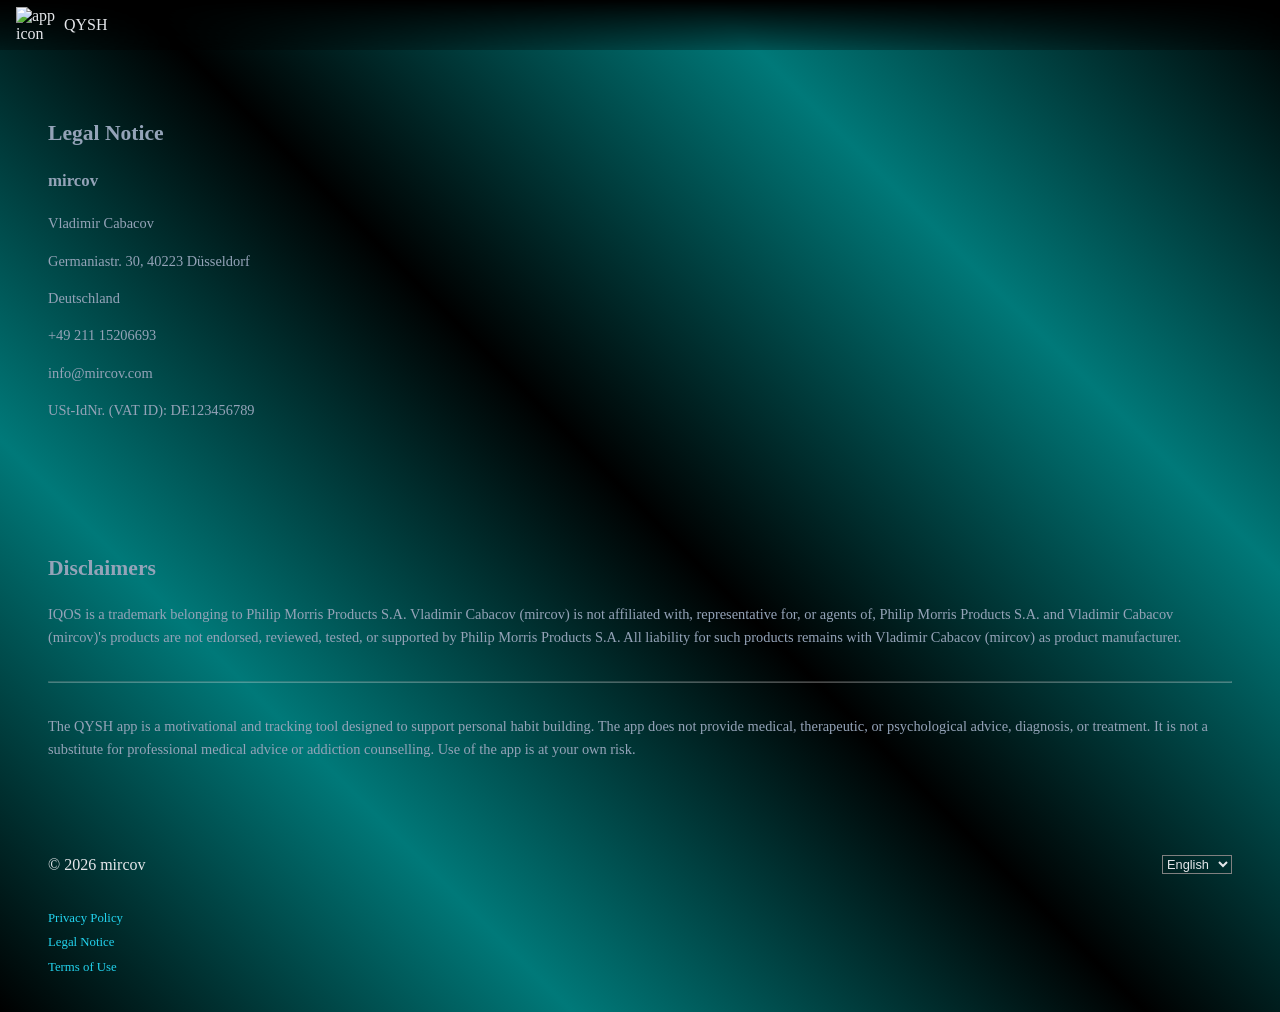
==== legal/index.html @ c047d849 "Remove unknown languages for now" ====
<!DOCTYPE html>
<html lang="en">

<head>
    <meta charset="UTF-8">
    <meta name="viewport" content="width=device-width, initial-scale=1.0">
    <meta name="color-theme" content="#000000">
    <link rel="stylesheet" href="../style.css">
    <link rel="icon" type="image/png" href="../images/QYSHIcon.png" sizes="32x32">
    <link rel="icon" type="image/png" href="../images/QYSHIcon.png" sizes="192x192">
    <link rel="apple-touch-icon" href="../images/QYSHIcon.png" sizes="180x180">
    <link rel="shortcut icon" href="../images/QYSHIcon.png">
    <title>QYSH Legal notice</title>
</head>

<body>

<nav class="navbar">
    <a class="app-label" href="../">
        <img src="../images/QYSHIcon.png" alt="app icon">
        <p>QYSH</p>
    </a>
</nav>

<section class="body-text">
    <h2 data-i18n="legal-notice">Legal Notice</h2>
    <h3>mircov</h3>
    <p>Vladimir Cabacov</p>
    <p>Germaniastr. 30, 40223 Düsseldorf</p>
    <p>Deutschland</p>
    <p>+49 211 15206693</p>
    <a href="mailto:info@mircov.com">info@mircov.com</a>
    <p>USt-IdNr. (VAT ID): DE123456789</p>
</section>

<section class="body-text">
    <h2 data-i18n="disclaimers">Disclaimers</h2>
    <div>
        <p data-i18n="iqos-disclaimer">IQOS is a trademark belonging to Philip Morris Products S.A. Vladimir Cabacov (mircov) is not affiliated with, representative for, or agents of, Philip Morris Products S.A. and Vladimir Cabacov (mircov)'s products are not endorsed, reviewed, tested, or supported by Philip Morris Products S.A. All liability for such products remains with Vladimir Cabacov (mircov) as product manufacturer.</p>
        <div id="iqos-disclaimer-en-container">
            <h4>English version</h4>
            <p id="iqos-disclaimer-en"></p>
        </div>
    </div>

    <hr class="divider">

    <p data-i18n="medical-disclaimer">The QYSH app is a motivational and tracking tool designed to support personal habit building. The app does not provide medical, therapeutic, or psychological advice, diagnosis, or treatment. It is not a substitute for professional medical advice or addiction counselling. Use of the app is at your own risk.</p>
</section>

<div class="footer">
    <p>&#169; <span id="year">year</span> mircov</p>

    <select id="languages" name="languages" aria-label="Language" onchange="changeLanguage(this.value)">
        <option value="de">Deutsch</option>
        <option value="en">English</option>
        <option value="ru">Русский</option>
    </select>
</div>

<div class="footer-links">
    <a href="../privacy/" data-i18n="privacy-title">Privacy Policy</a>
    <a href="../legal/" data-i18n="legal-notice">Legal Notice</a>
    <a href="../terms/" data-i18n="terms-of-use">Terms of Use</a>
</div>

<script src="../script.js"></script>

</body>

</html>
---- style.css ----
:root {
    --button-shadow-color: #22d3ee40;
    --cyan-color: #007979;
    --button-color: #22d3ee;
    --primary-text-color: #e5e7eb;
    --dark-gray-color: #94a3b81f;
    scroll-behavior: smooth;
}

html {
    background-color: black;
}

body {
    margin: 0;
    padding-bottom: 1rem;
    font-family: ui-sans-serif, Helvetica Neue;
    background: linear-gradient(45deg, black, var(--cyan-color), black, var(--cyan-color), black);
    color: var(--primary-text-color);
}

.navbar {
    position: sticky;
    top: 0;
    z-index: 100;
    display: flex;
    background: linear-gradient(0, rgba(0, 0, 0, .3), black);
    backdrop-filter: blur(0.3rem);
    flex-wrap: wrap;
    align-items: center;
    justify-content: space-between;
    padding: 0 1rem 0;

    .app-label {
        display: flex;
        align-items: center;
        gap: 0.5rem;

        img {
            max-width: 2.5rem;
        }
    }

    .nav-download:hover {
       color: inherit;
    }
}



.card-list {
    display: grid;
    grid-template-columns: 1fr 1fr;
    gap: 1rem;
}

.card-list > .card:last-child:nth-child(odd) {
    grid-column: 1 / -1;
    justify-self: center;
    width: calc((100% - 1rem) / 2);
    box-sizing: border-box;
}

section {
    padding: 3rem;
}

.badge-link img {
    height: 100px;
    width: auto;
}

.badge-block {
    display: flex;
    flex-direction: row;
    justify-content: center;
    align-items: center;
    padding: 2rem 0 2rem 0;
    gap: 2rem;
}

.footer {
    display: flex;
    justify-content: space-between;
    align-items: center;
    flex-wrap: wrap-reverse;
    margin: 1rem 3rem;
}

.footer-links {
    display: flex;
    flex-direction: column;
    margin: 1rem 3rem;
    a {
        color: var(--button-color);
        font-size: .8rem;
        margin: .3rem 0rem;
    } 
}

@media (max-width: 750px) {
    .card-list {
        grid-template-columns: 1fr;
    }

    .card-list > .card:last-child:nth-child(odd) {
        width: 100%;
    }

    section {
        padding: 1rem;
    }

    .badge-block {
        flex-direction: column;
    }

    .badge-link img {
        width: 300px;
        height: auto;
    }

    .footer {
        margin: 1rem 1rem;
    }

    .footer-links {
        margin: 1rem 1rem;
    }
}

.badge {
    display: inline-block;
    padding: .35rem .6rem;
    border: 1px solid var(--button-color);
    border-radius: 1rem;
}

.badge-list {
    display: flex;
    flex-wrap: wrap;
    gap: .5rem;
}

.spacing-block {
    display: flex;
    justify-content: center;
    align-items: center;
    flex-wrap: wrap;
    padding: 2rem 0 2rem 0;
    gap: 2rem;
}

.card {
    padding: 1.2rem;
    background: linear-gradient(180deg, rgba(15, 23, 42, .9), rgba(15, 23, 42, .7));
    border: 1px solid var(--dark-gray-color);
    border-radius: 1rem;
}

.card.iconed {
    display: flex;
    align-items: center;
}

.card-content {
    flex: 0 0 60%;
}

.card-image {
    flex: 0 0 40%;
    display: flex;
    justify-content: center;
    align-items: center;
}

.card-image img {
    width: 100%;
    height: auto;
    object-fit: contain;
}

.icon {
    display: flex;
    justify-content: center;
    align-items: center;
    width: 2.5rem;
    height: 2.5rem;
    background: rgba(34, 211, 238, .12);
    border: 1px solid var(--button-shadow-color);
    border-radius: .5rem;
}

.button {
    display: inline-flex;
    align-items: center;
    justify-content: center;
    background: var(--button-color);
    border-radius: .5rem;
    padding: .5rem;
    font-weight: 700;
    letter-spacing: .02rem;
}

.button:hover {
    transform: translateY(-1px);
    box-shadow: 0 12px 26px var(--button-shadow-color);
}

a {
    color: inherit;
    text-decoration: none;
}

select {
  font-size: 0.8em;
}

#languages {
    background: none;
    border-color: gray;
    color: var(--primary-text-color);
}

#languages:focus {
    outline: none;
}

.body-text {
    font-size: 0.9rem;
    color: #94a3b8;
    line-height: 1.6;
}

.divider {
    margin: 2rem 0;
    opacity: 0.3;
}
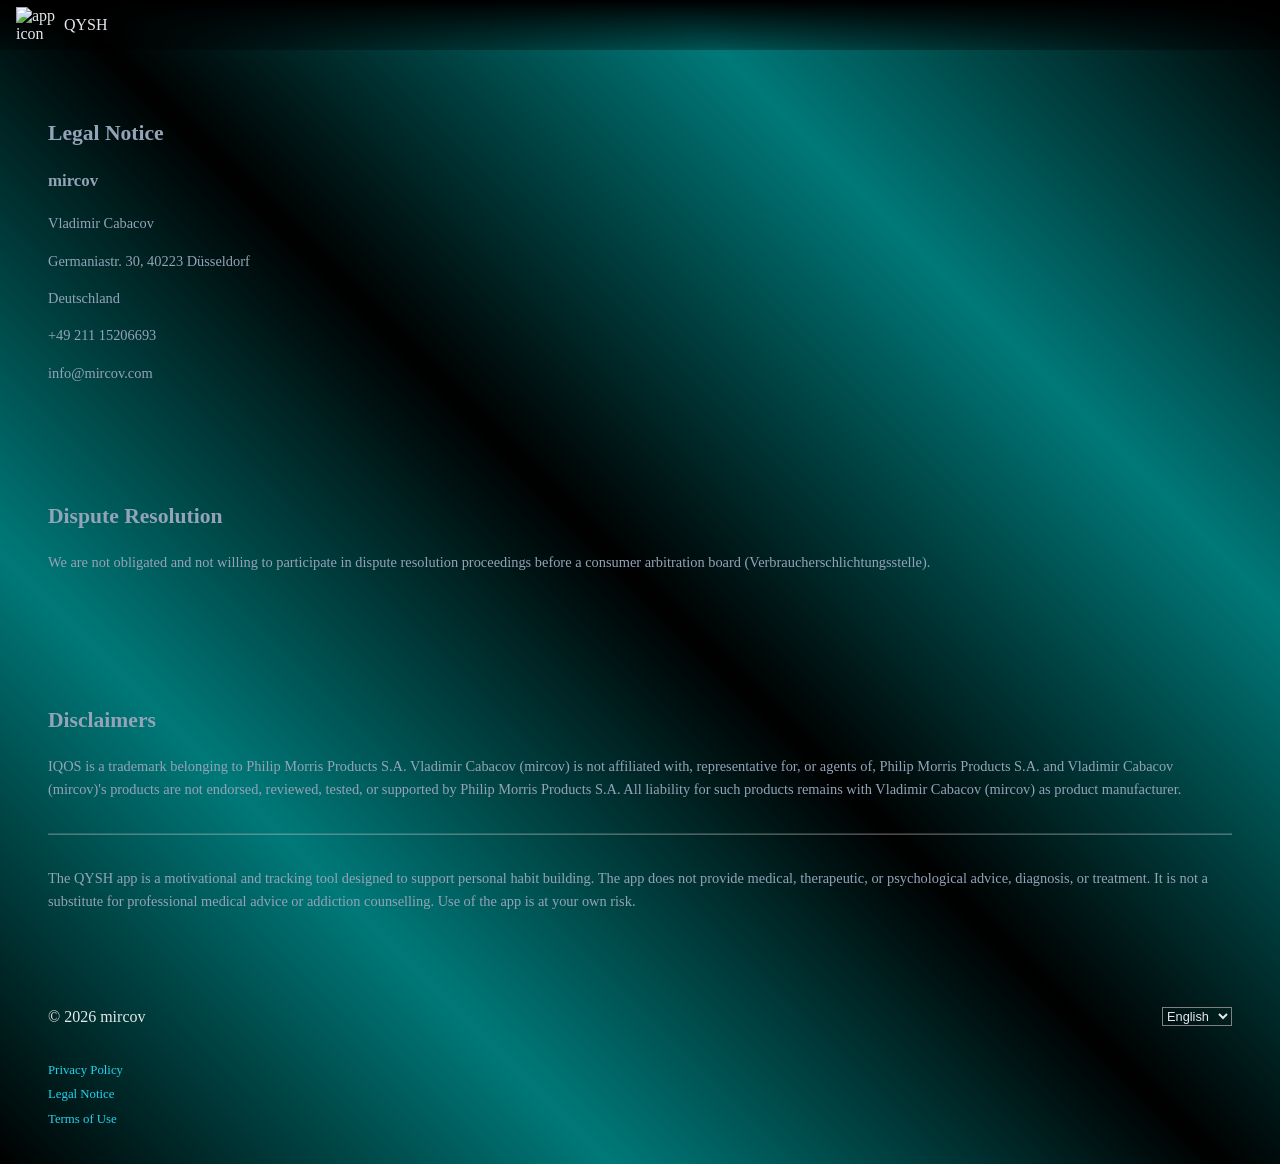
==== commit 33c085d5: "Add Right of Withdrawal, Severibility and Dispute Resolution" ====
--- a/legal/index.html
+++ b/legal/index.html
@@ -30,7 +30,11 @@
     <p>Deutschland</p>
     <p>+49 211 15206693</p>
     <a href="mailto:info@mircov.com">info@mircov.com</a>
-    <p>USt-IdNr. (VAT ID): DE123456789</p>
+</section>
+
+<section class="body-text">
+    <h2 data-i18n="legal-dispute-title">Dispute Resolution</h2>
+    <p data-i18n="legal-dispute-content">We are not obligated and not willing to participate in dispute resolution proceedings before a consumer arbitration board (Verbraucherschlichtungsstelle).</p>
 </section>
 
 <section class="body-text">
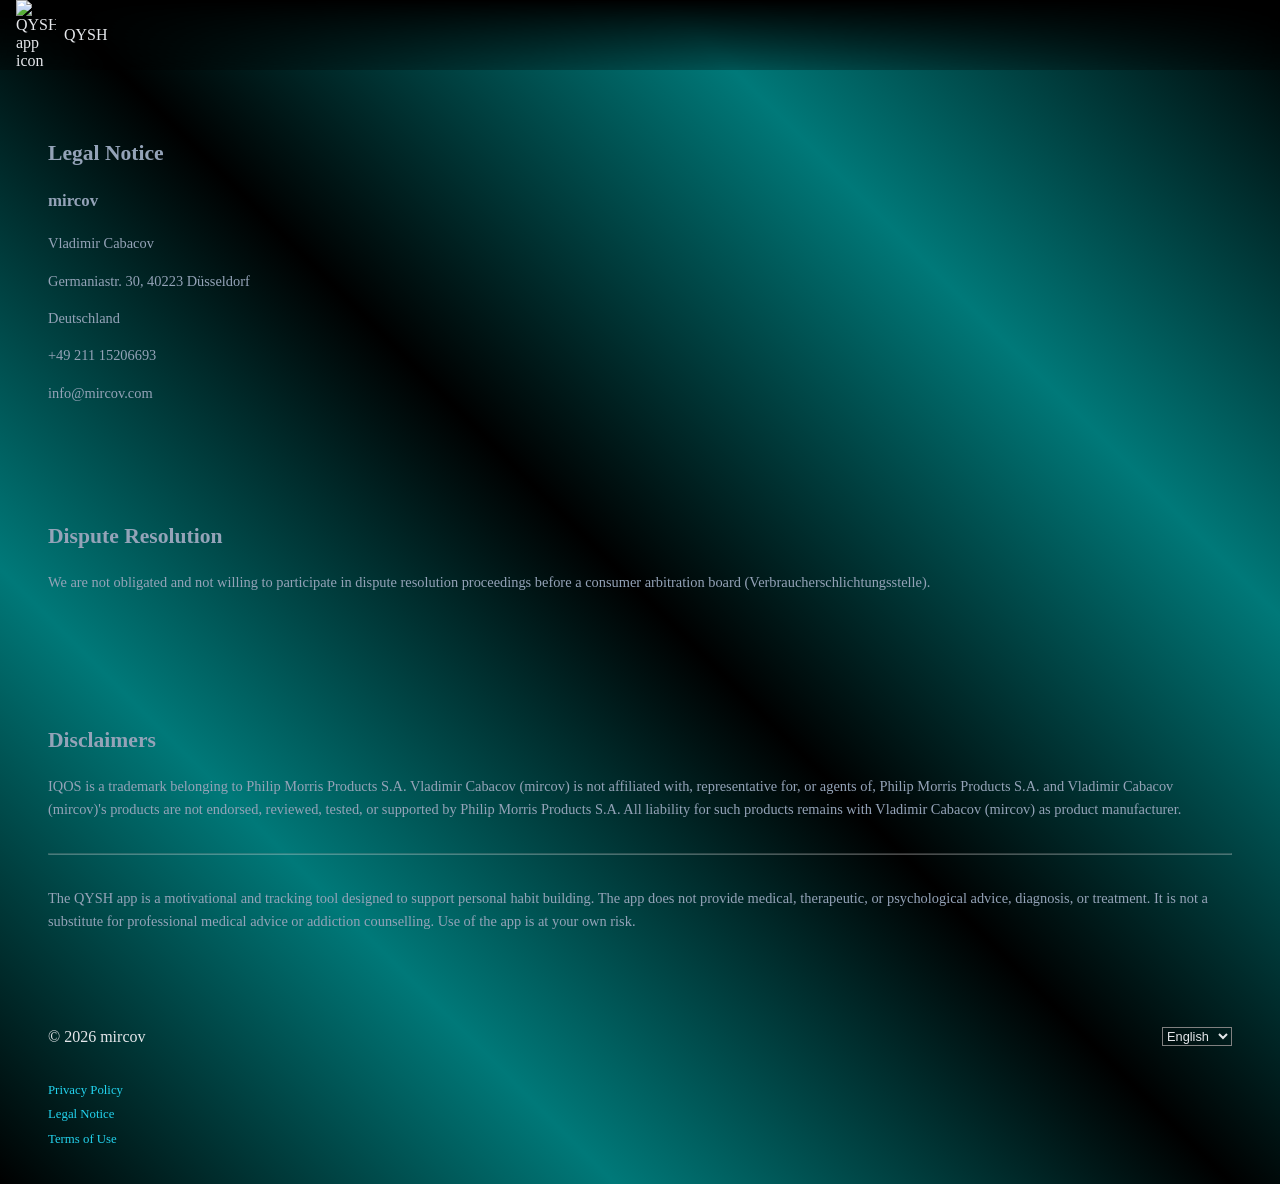
==== commit aa874066: "Add translations for alt tags, add metadata and some ToU and PP improvements" ====
--- a/legal/index.html
+++ b/legal/index.html
@@ -5,19 +5,21 @@
     <meta charset="UTF-8">
     <meta name="viewport" content="width=device-width, initial-scale=1.0">
     <meta name="color-theme" content="#000000">
+    <meta name="description" content="Legal notice for the QYSH mobile app and website.">
+    <link rel="canonical" href="https://qysh.mircov.de/legal/">
     <link rel="stylesheet" href="../style.css">
     <link rel="icon" type="image/png" href="../images/QYSHIcon.png" sizes="32x32">
     <link rel="icon" type="image/png" href="../images/QYSHIcon.png" sizes="192x192">
     <link rel="apple-touch-icon" href="../images/QYSHIcon.png" sizes="180x180">
     <link rel="shortcut icon" href="../images/QYSHIcon.png">
-    <title>QYSH Legal notice</title>
+    <title data-i18n-doc-title="legal-notice">QYSH – Legal Notice</title>
 </head>
 
 <body>
 
 <nav class="navbar">
     <a class="app-label" href="../">
-        <img src="../images/QYSHIcon.png" alt="app icon">
+        <img src="../images/QYSHIcon.png" alt="QYSH app icon" data-i18n-alt="alt-app-icon">
         <p>QYSH</p>
     </a>
 </nav>
@@ -55,7 +57,7 @@
 <div class="footer">
     <p>&#169; <span id="year">year</span> mircov</p>
 
-    <select id="languages" name="languages" aria-label="Language" onchange="changeLanguage(this.value)">
+    <select id="languages" name="languages" aria-label="Language" data-i18n-aria-label="language-select-label" onchange="changeLanguage(this.value)">
         <option value="de">Deutsch</option>
         <option value="en">English</option>
         <option value="ru">Русский</option>
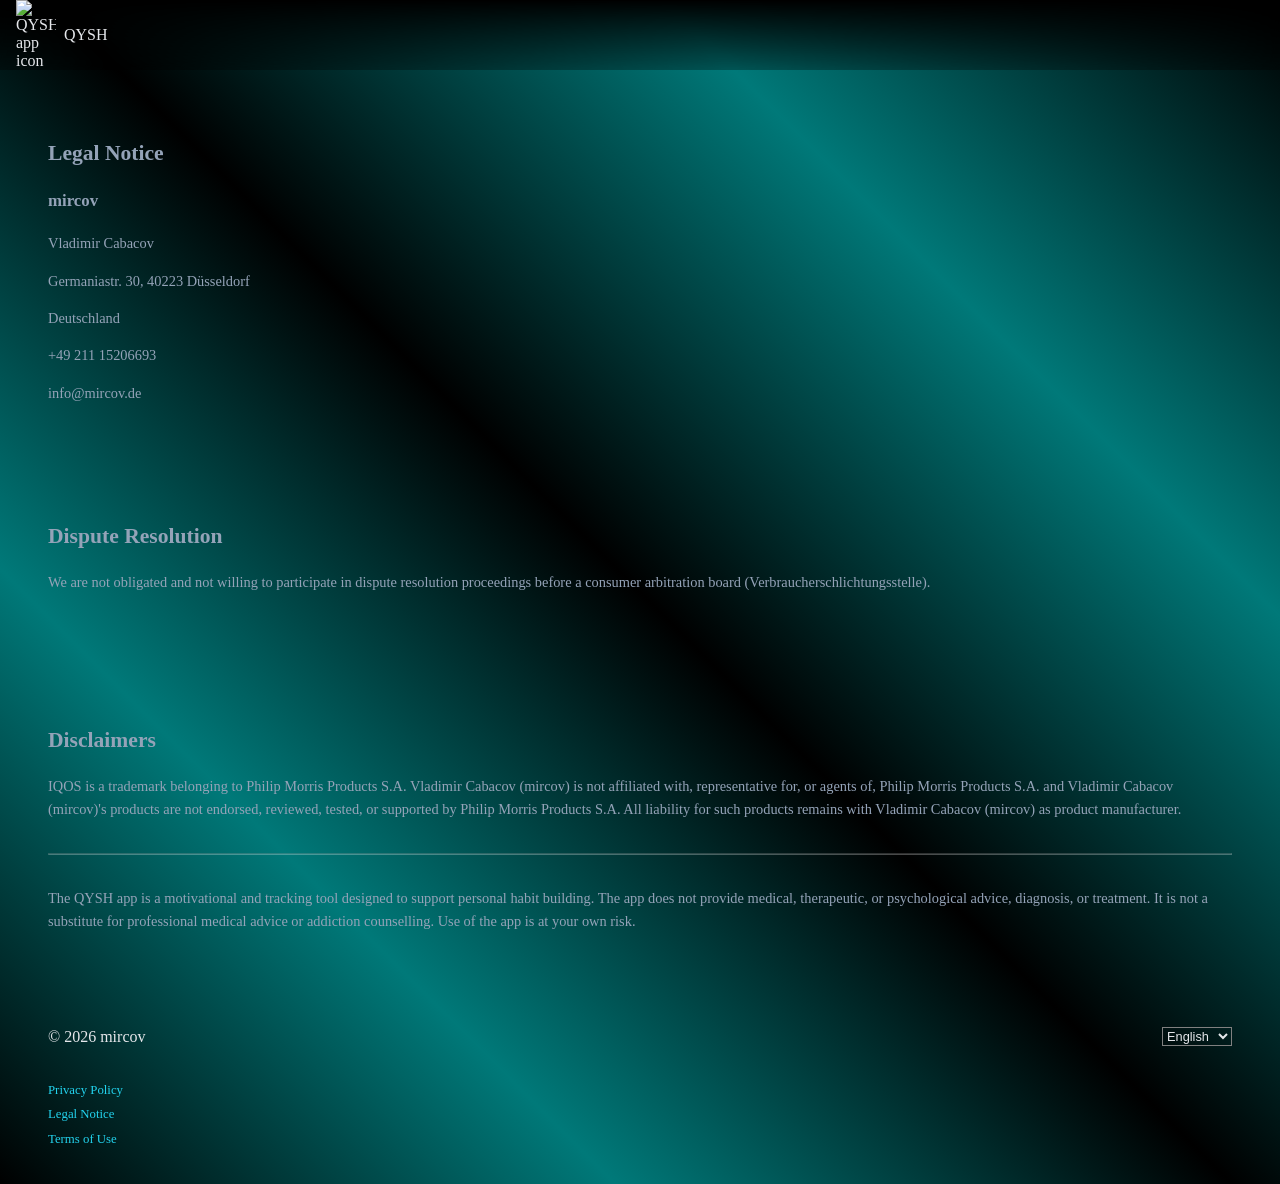
==== commit 40ec8c8c: "Add FAQ item and fix email" ====
--- a/legal/index.html
+++ b/legal/index.html
@@ -31,7 +31,7 @@
     <p>Germaniastr. 30, 40223 Düsseldorf</p>
     <p>Deutschland</p>
     <p>+49 211 15206693</p>
-    <a href="mailto:info@mircov.com">info@mircov.com</a>
+    <a href="mailto:info@mircov.de">info@mircov.de</a>
 </section>
 
 <section class="body-text">
--- a/style.css
+++ b/style.css
@@ -19,6 +19,17 @@
     color: var(--primary-text-color);
 }
 
+.name-meaning {
+    margin-top: -0.5rem;
+    font-size: 0.95rem;
+    letter-spacing: 0.02em;
+    color: #94a3b8;
+}
+
+.name-meaning strong {
+    font-weight: 600;
+}
+
 .navbar {
     position: sticky;
     top: 0;
@@ -130,10 +141,24 @@
 }
 
 .badge {
-    display: inline-block;
-    padding: .35rem .6rem;
-    border: 1px solid var(--button-color);
+    display: inline-flex;
+    align-items: center;
+    gap: .4rem;
+    padding: .35rem .7rem;
+    font-size: .85rem;
+    color: #cbd5e1;
+    background: var(--dark-gray-color);
+    border: 1px solid #94a3b833;
     border-radius: 1rem;
+}
+
+.badge::before {
+    content: "";
+    width: .4rem;
+    height: .4rem;
+    border-radius: 50%;
+    background: var(--button-color);
+    flex: none;
 }
 
 .badge-list {
@@ -170,14 +195,21 @@
 .card-image {
     flex: 0 0 40%;
     display: flex;
-    justify-content: center;
-    align-items: center;
+    flex-direction: column;
+    justify-content: center;
+    align-items: center;
+    gap: 1rem;
 }
 
 .card-image img {
     width: 100%;
     height: auto;
     object-fit: contain;
+}
+
+/* second image in a card (e.g. the countdown progress bar) sits slightly narrower than the first */
+.card-image img + img {
+    width: 85%;
 }
 
 .icon {
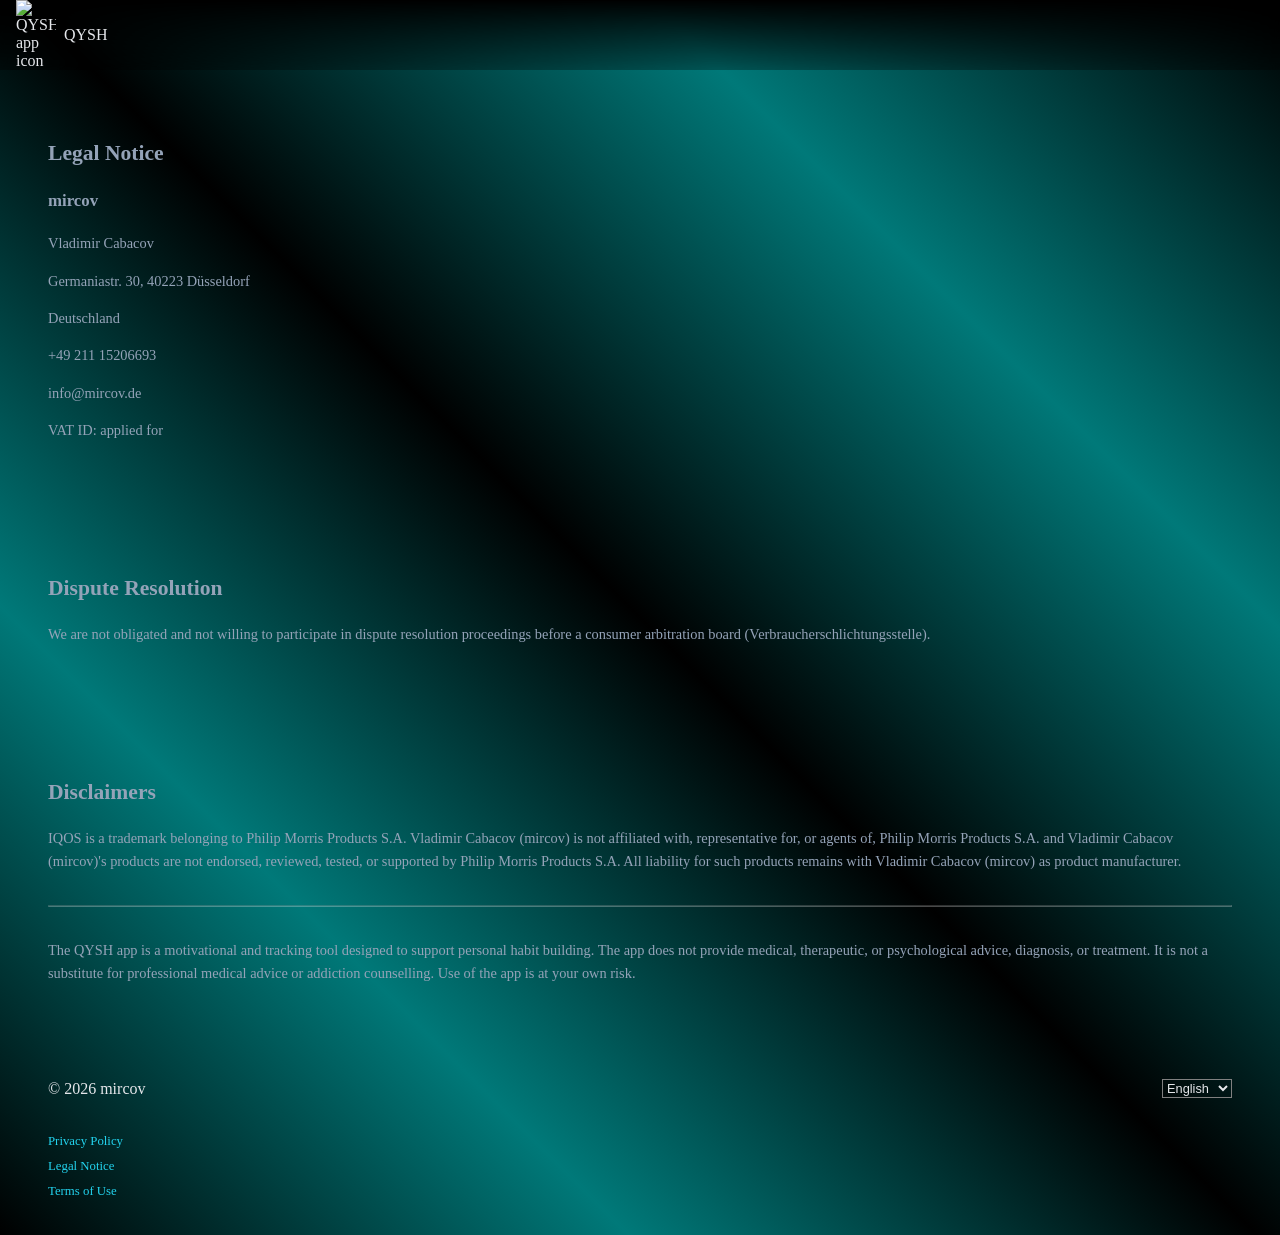
==== commit c9a49de0: "Add VAT ID" ====
--- a/legal/index.html
+++ b/legal/index.html
@@ -32,6 +32,7 @@
     <p>Deutschland</p>
     <p>+49 211 15206693</p>
     <a href="mailto:info@mircov.de">info@mircov.de</a>
+    <p data-i18n="legal-vat-id">VAT ID: applied for</p>
 </section>
 
 <section class="body-text">
--- a/style.css
+++ b/style.css
@@ -19,17 +19,6 @@
     color: var(--primary-text-color);
 }
 
-.name-meaning {
-    margin-top: -0.5rem;
-    font-size: 0.95rem;
-    letter-spacing: 0.02em;
-    color: #94a3b8;
-}
-
-.name-meaning strong {
-    font-weight: 600;
-}
-
 .navbar {
     position: sticky;
     top: 0;
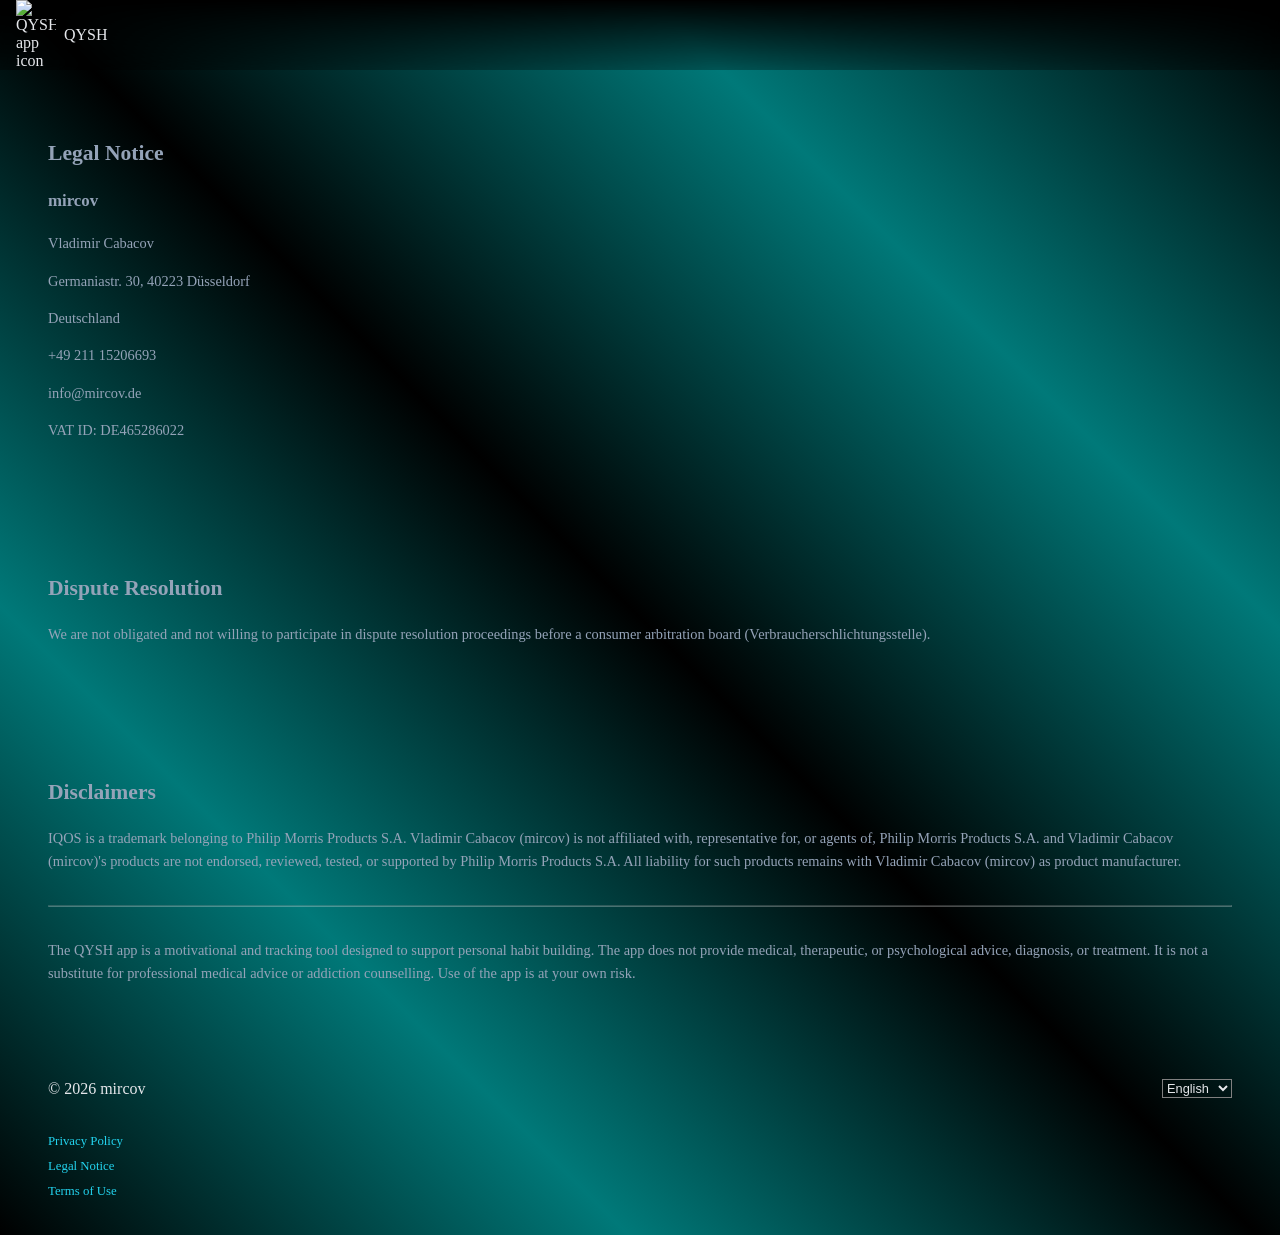
==== commit 41e230f2: "Add vat id" ====
--- a/legal/index.html
+++ b/legal/index.html
@@ -32,7 +32,7 @@
     <p>Deutschland</p>
     <p>+49 211 15206693</p>
     <a href="mailto:info@mircov.de">info@mircov.de</a>
-    <p data-i18n="legal-vat-id">VAT ID: applied for</p>
+    <p><span data-i18n="legal-vat-id">VAT ID</span>: DE465286022</p>
 </section>
 
 <section class="body-text">
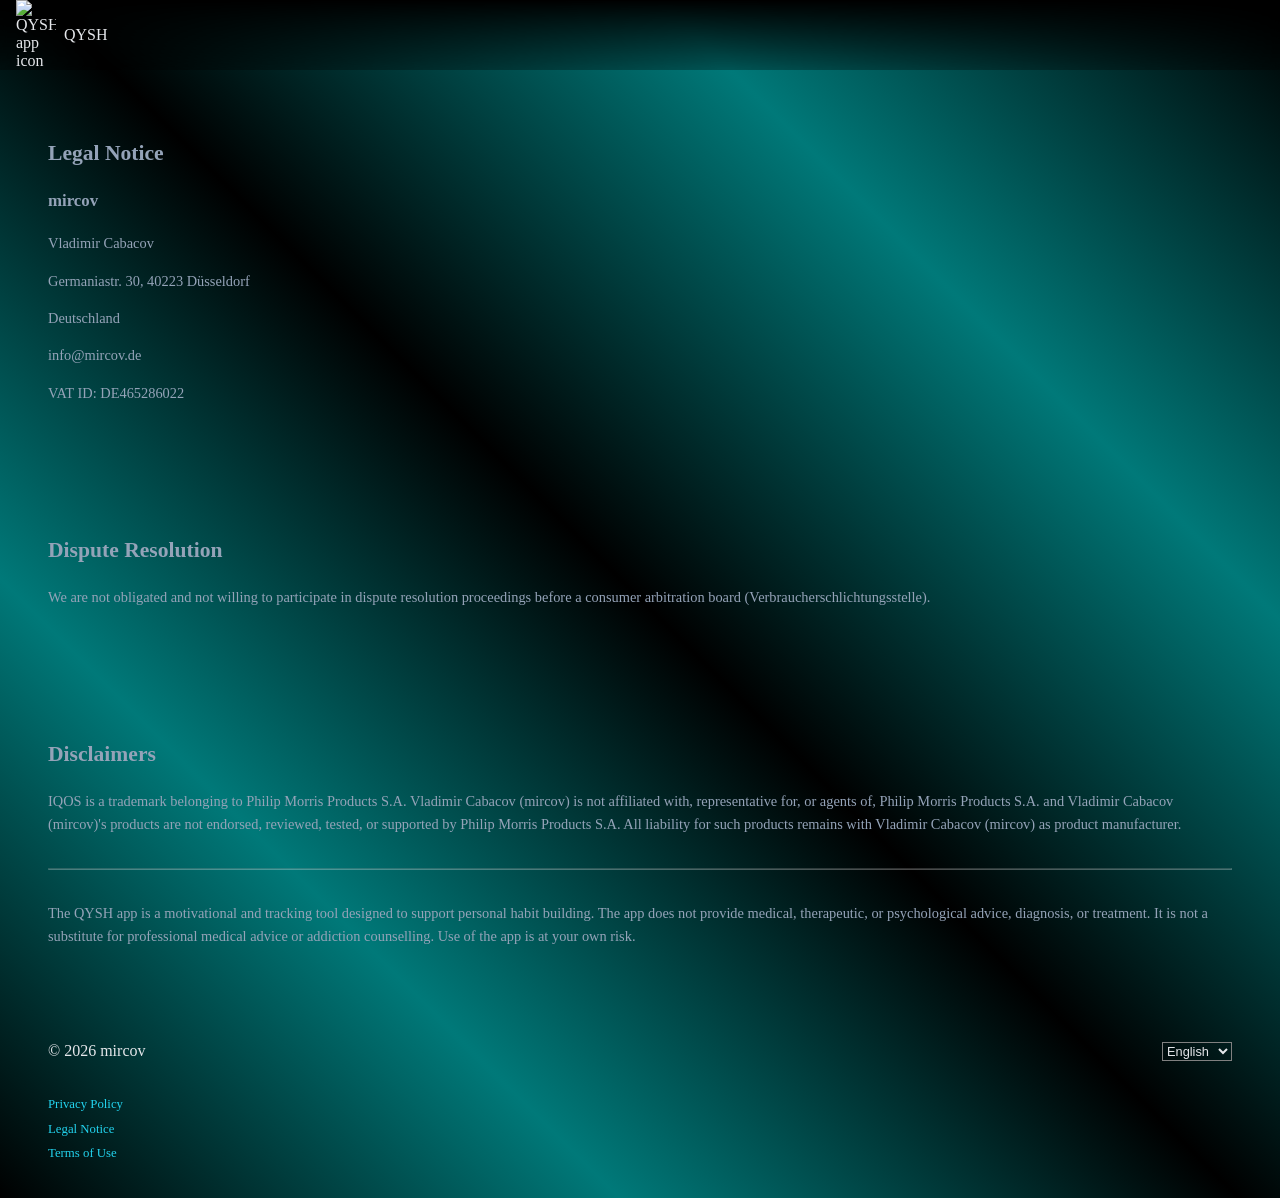
==== commit 29478bed: "Remove phone number" ====
--- a/legal/index.html
+++ b/legal/index.html
@@ -30,7 +30,6 @@
     <p>Vladimir Cabacov</p>
     <p>Germaniastr. 30, 40223 Düsseldorf</p>
     <p>Deutschland</p>
-    <p>+49 211 15206693</p>
     <a href="mailto:info@mircov.de">info@mircov.de</a>
     <p><span data-i18n="legal-vat-id">VAT ID</span>: DE465286022</p>
 </section>
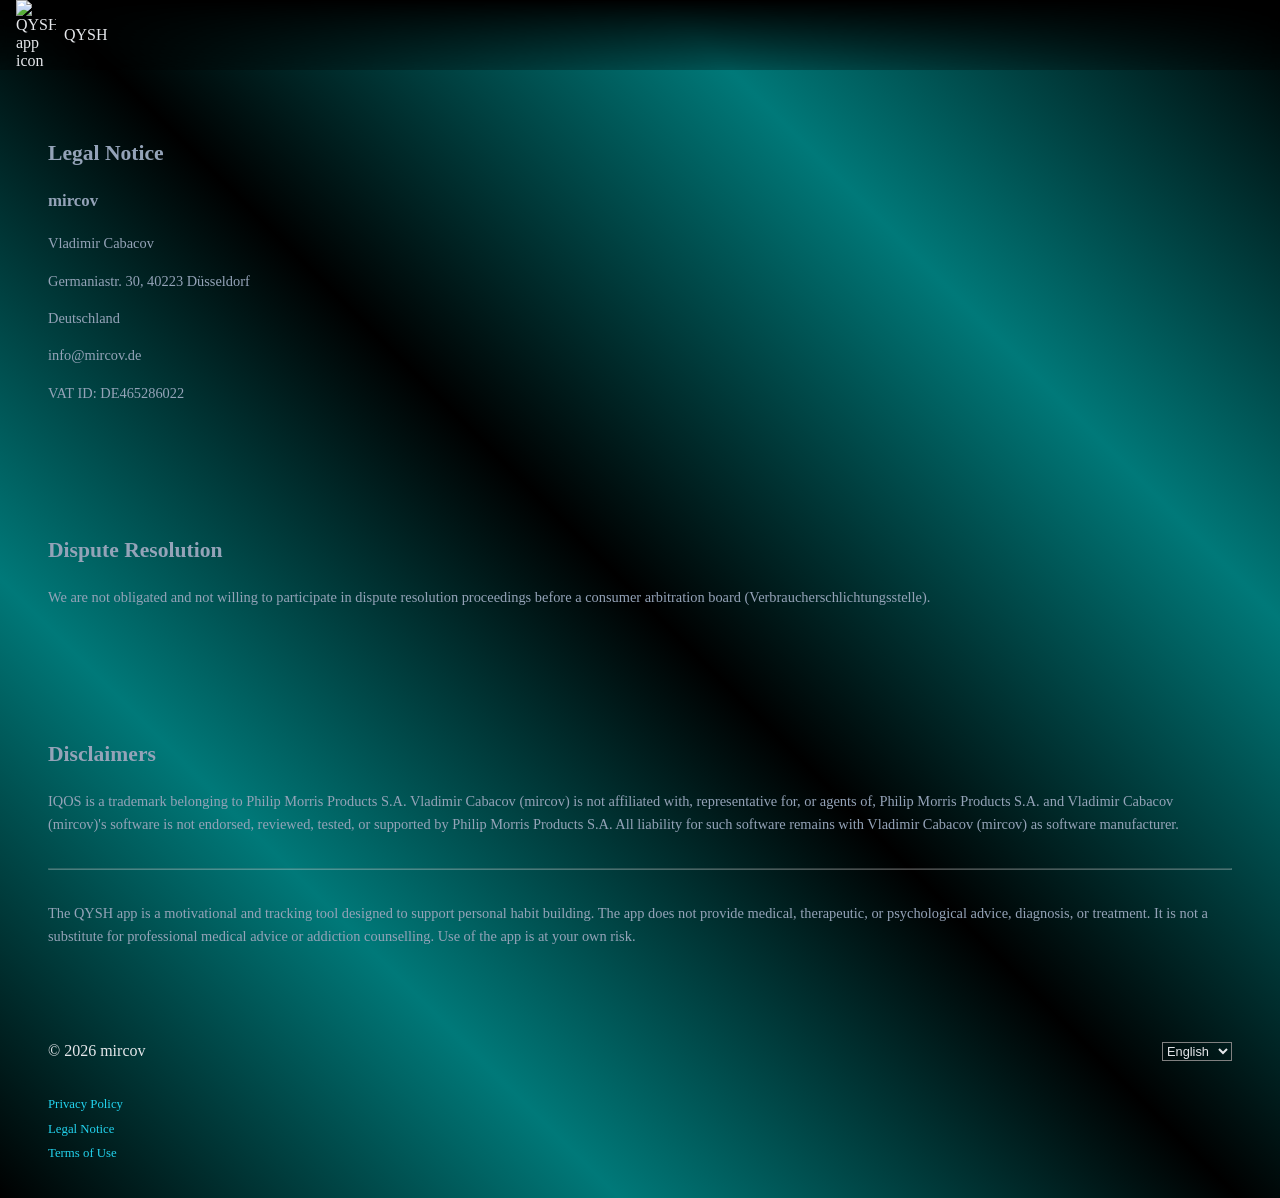
==== commit 1f9ffdf5: "Replace "product" with "software"" ====
--- a/legal/index.html
+++ b/legal/index.html
@@ -42,7 +42,7 @@
 <section class="body-text">
     <h2 data-i18n="disclaimers">Disclaimers</h2>
     <div>
-        <p data-i18n="iqos-disclaimer">IQOS is a trademark belonging to Philip Morris Products S.A. Vladimir Cabacov (mircov) is not affiliated with, representative for, or agents of, Philip Morris Products S.A. and Vladimir Cabacov (mircov)'s products are not endorsed, reviewed, tested, or supported by Philip Morris Products S.A. All liability for such products remains with Vladimir Cabacov (mircov) as product manufacturer.</p>
+        <p data-i18n="iqos-disclaimer">IQOS is a trademark belonging to Philip Morris Products S.A. Vladimir Cabacov (mircov) is not affiliated with, representative for, or agents of, Philip Morris Products S.A. and Vladimir Cabacov (mircov)'s software is not endorsed, reviewed, tested, or supported by Philip Morris Products S.A. All liability for such software remains with Vladimir Cabacov (mircov) as software manufacturer.</p>
         <div id="iqos-disclaimer-en-container">
             <h4>English version</h4>
             <p id="iqos-disclaimer-en"></p>
